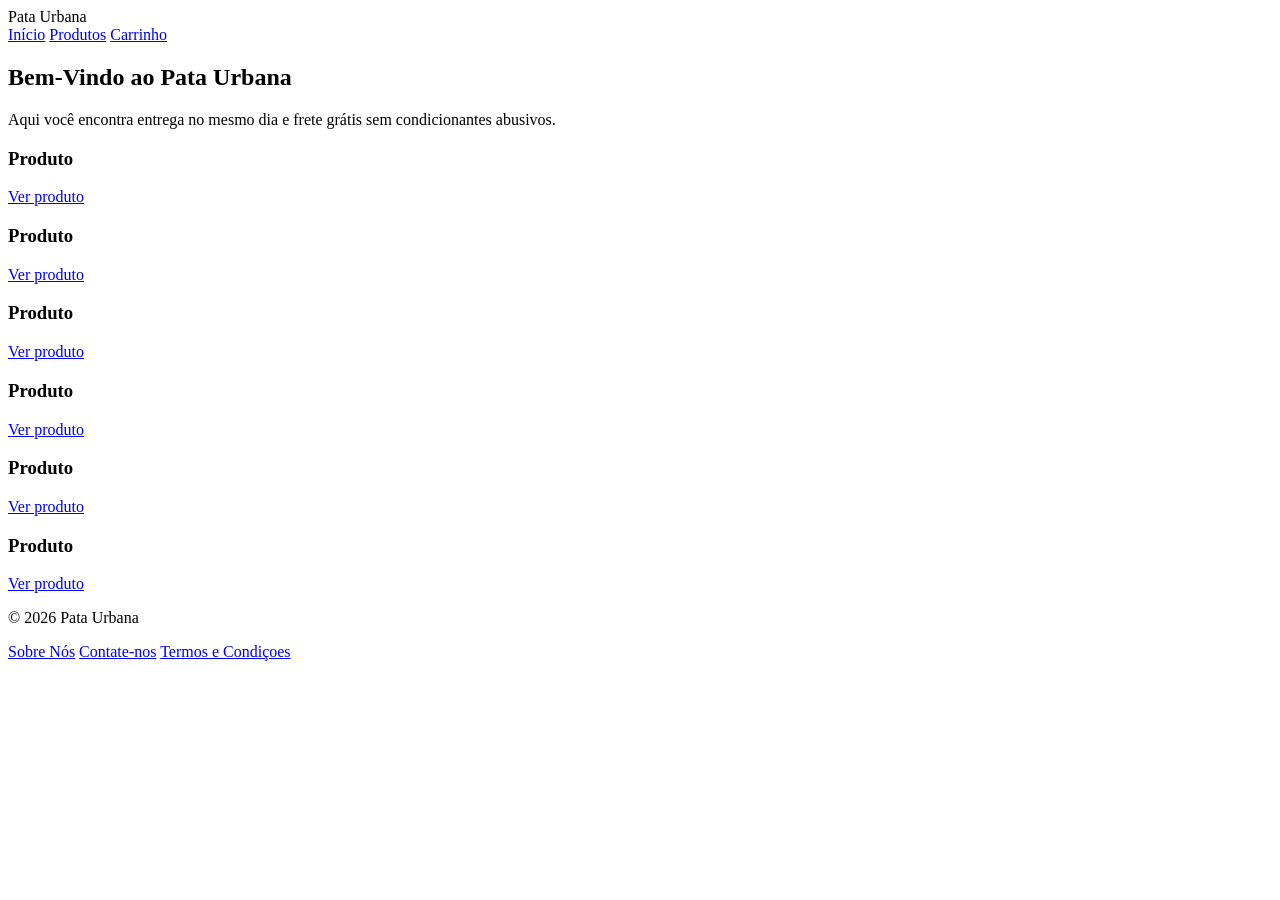
==== Front-end/index.html @ 98ac0cd7 "Meu primeiro commit" ====
<!DOCTYPE html>
<html lang="en">
<head>
    <meta charset="UTF-8">
    <meta name="viewport" content="width=device-width, initial-scale=1.0">
    <title>Pata Urbana</title>
    <link rel="stylesheet" href="style.css">   
</head>
<body>
    <header class="navbar">
        <div class="logo"> Pata Urbana </div>
        <nav class="nav-links"> 
            <a href="index.html" class="active">Início</a> 
            <a href="produtos.html">Produtos</a>
            <a href="carrinho.html">Carrinho</a> 
        </nav>    

    </header>
    <main class="container">
        <section class="welcome-card"> 
            <h1> Bem-Vindo ao Pata Urbana </h1> 
            <p>Aqui você encontra entrega no mesmo dia e frete grátis sem condicionantes abusivos. </p>
        </section>
        
        <div class="dashboard-grid">
            <div class="Ração">
                <h3>Produto</h3>
                <a href="racao.html">Ver produto</a> 
            </div>

            <div class="Areia para Gatos">
                <h3>Produto</h3>
                <a href="areia.html">Ver produto</a> 
            </div>

            <div class="alpiste">
                <h3>Produto</h3>
                <a href="alpiste.html">Ver produto</a> 
            </div>

            <div class="puleiro">
                <h3>Produto</h3>
                <a href="puleiro.html">Ver produto</a> 
            </div>

            <div class="bolinha">
                <h3>Produto</h3>
                <a href="bolinha.html">Ver produto</a> 
            </div>

            <div class="casinha">
                <h3>Produto</h3>
                <a href="casinha.html">Ver produto</a> 
            </div>
        </div>
    </main>
    
    <footer class="footer"> 
        <p>&copy; 2026 Pata Urbana</p>
        
        <nav class="footer-links">
        <a href="sobre.html">Sobre Nós</a>
        <a href="contato.html">Contate-nos</a>
        <a href="Termos.html">Termos e Condiçoes</a>
        </nav>
    </footer>    
</body>
</html>
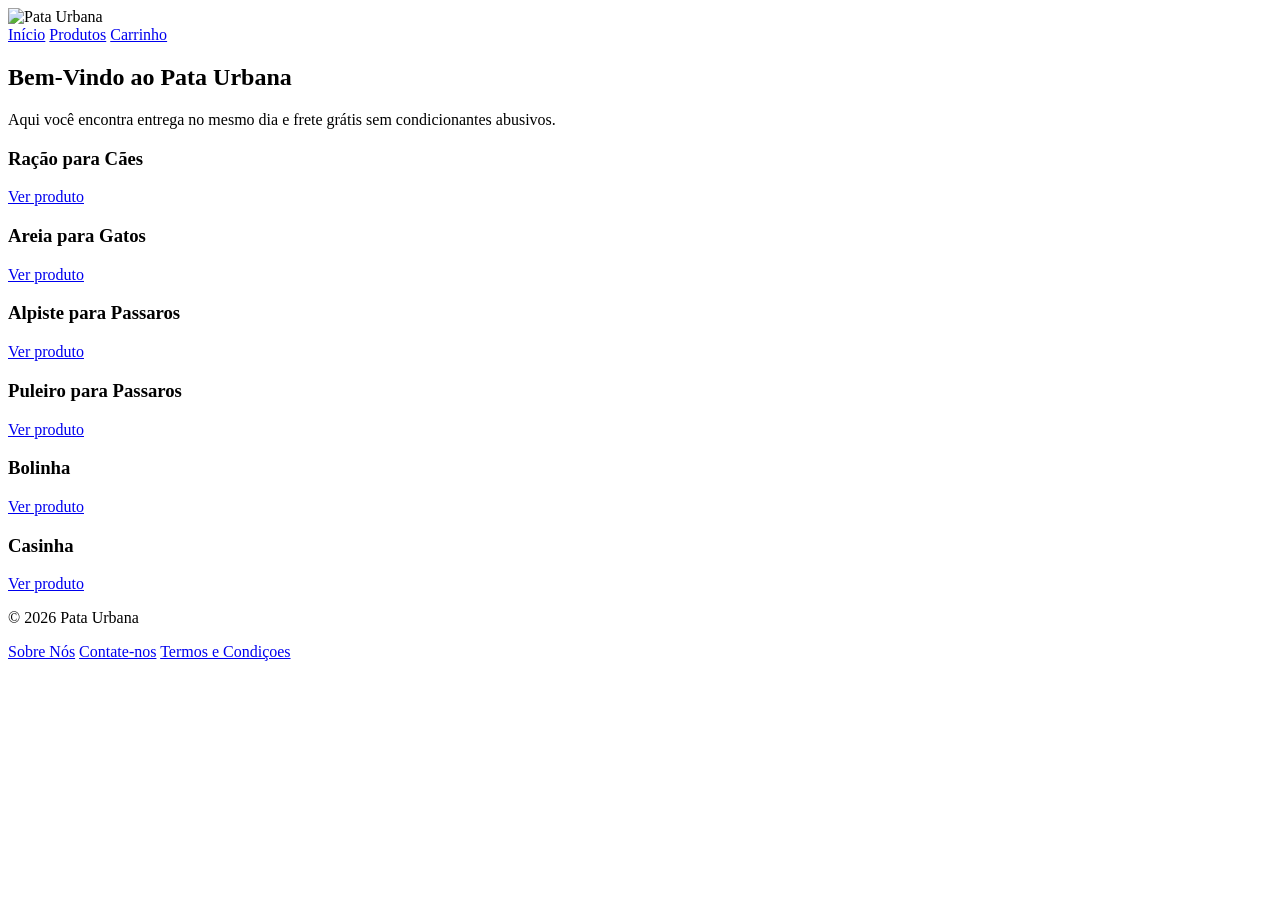
==== commit 006ebc5c: "first version" ====
--- a/Front-end/index.html
+++ b/Front-end/index.html
@@ -8,7 +8,9 @@
 </head>
 <body>
     <header class="navbar">
-        <div class="logo"> Pata Urbana </div>
+        <div class="logo"> 
+            <img src="logo.png" alt="Pata Urbana">
+        </div>    
         <nav class="nav-links"> 
             <a href="index.html" class="active">Início</a> 
             <a href="produtos.html">Produtos</a>
@@ -23,33 +25,33 @@
         </section>
         
         <div class="dashboard-grid">
-            <div class="Ração">
-                <h3>Produto</h3>
+            <div> 
+                <h3>Ração para Cães</h3>
                 <a href="racao.html">Ver produto</a> 
             </div>
 
-            <div class="Areia para Gatos">
-                <h3>Produto</h3>
+            <div>
+                <h3>Areia para Gatos </h3>
                 <a href="areia.html">Ver produto</a> 
             </div>
 
-            <div class="alpiste">
-                <h3>Produto</h3>
+            <div>
+                <h3>Alpiste para Passaros</h3>
                 <a href="alpiste.html">Ver produto</a> 
             </div>
 
-            <div class="puleiro">
-                <h3>Produto</h3>
+            <div>
+                <h3>Puleiro para Passaros</h3>
                 <a href="puleiro.html">Ver produto</a> 
             </div>
 
-            <div class="bolinha">
-                <h3>Produto</h3>
+            <div>
+                <h3>Bolinha</h3>
                 <a href="bolinha.html">Ver produto</a> 
             </div>
 
-            <div class="casinha">
-                <h3>Produto</h3>
+            <div>
+                <h3>Casinha</h3>
                 <a href="casinha.html">Ver produto</a> 
             </div>
         </div>
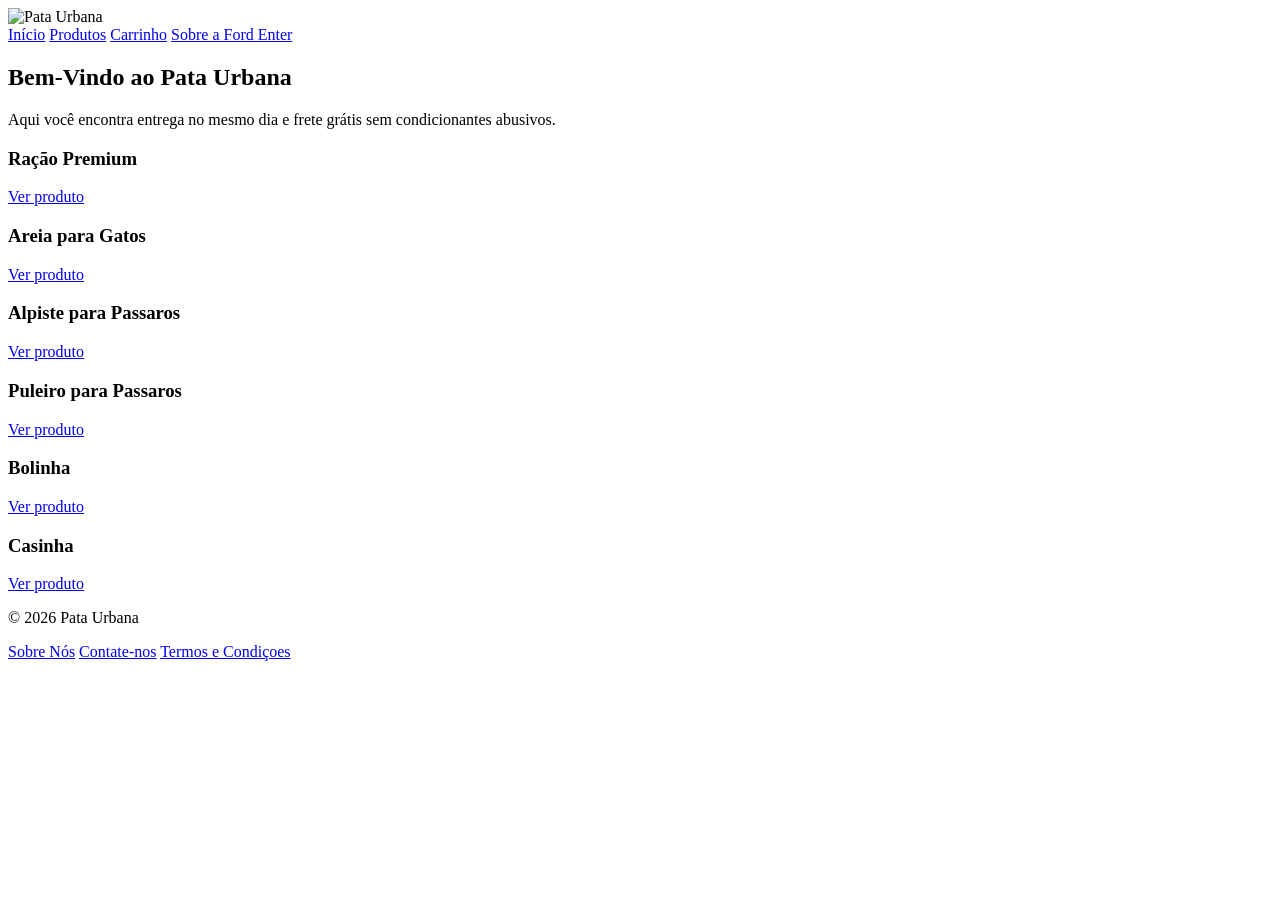
==== commit d2f8b99c: "Adiciona paginas de produtos e spbre a Ford" ====
--- a/Front-end/index.html
+++ b/Front-end/index.html
@@ -9,12 +9,13 @@
 <body>
     <header class="navbar">
         <div class="logo"> 
-            <img src="logo.png" alt="Pata Urbana">
+            <img src="img/logo.png" alt="Pata Urbana">
         </div>    
         <nav class="nav-links"> 
             <a href="index.html" class="active">Início</a> 
             <a href="produtos.html">Produtos</a>
             <a href="carrinho.html">Carrinho</a> 
+            <a href="sobre_ford.html"> Sobre a Ford Enter</a>
         </nav>    
 
     </header>
@@ -26,7 +27,7 @@
         
         <div class="dashboard-grid">
             <div> 
-                <h3>Ração para Cães</h3>
+                <h3>Ração Premium</h3>
                 <a href="racao.html">Ver produto</a> 
             </div>
 
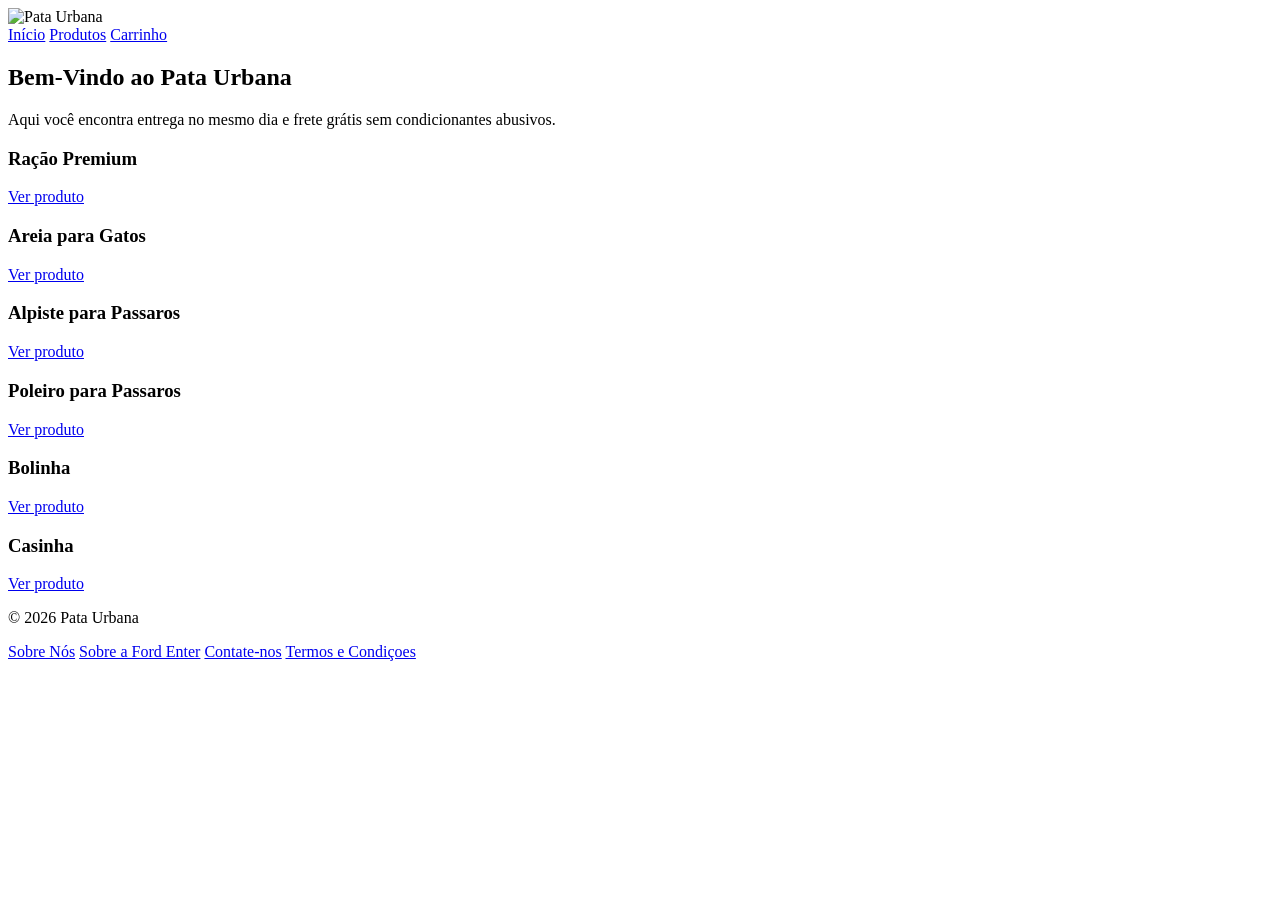
==== commit 422bc1f7: "Atualiza paginas e adiciona contato" ====
--- a/Front-end/index.html
+++ b/Front-end/index.html
@@ -15,7 +15,6 @@
             <a href="index.html" class="active">Início</a> 
             <a href="produtos.html">Produtos</a>
             <a href="carrinho.html">Carrinho</a> 
-            <a href="sobre_ford.html"> Sobre a Ford Enter</a>
         </nav>    
 
     </header>
@@ -42,8 +41,8 @@
             </div>
 
             <div>
-                <h3>Puleiro para Passaros</h3>
-                <a href="puleiro.html">Ver produto</a> 
+                <h3>Poleiro para Passaros</h3>
+                <a href="poleiro.html">Ver produto</a> 
             </div>
 
             <div>
@@ -63,6 +62,7 @@
         
         <nav class="footer-links">
         <a href="sobre.html">Sobre Nós</a>
+        <a href="sobre_ford.html"> Sobre a Ford Enter</a>
         <a href="contato.html">Contate-nos</a>
         <a href="Termos.html">Termos e Condiçoes</a>
         </nav>
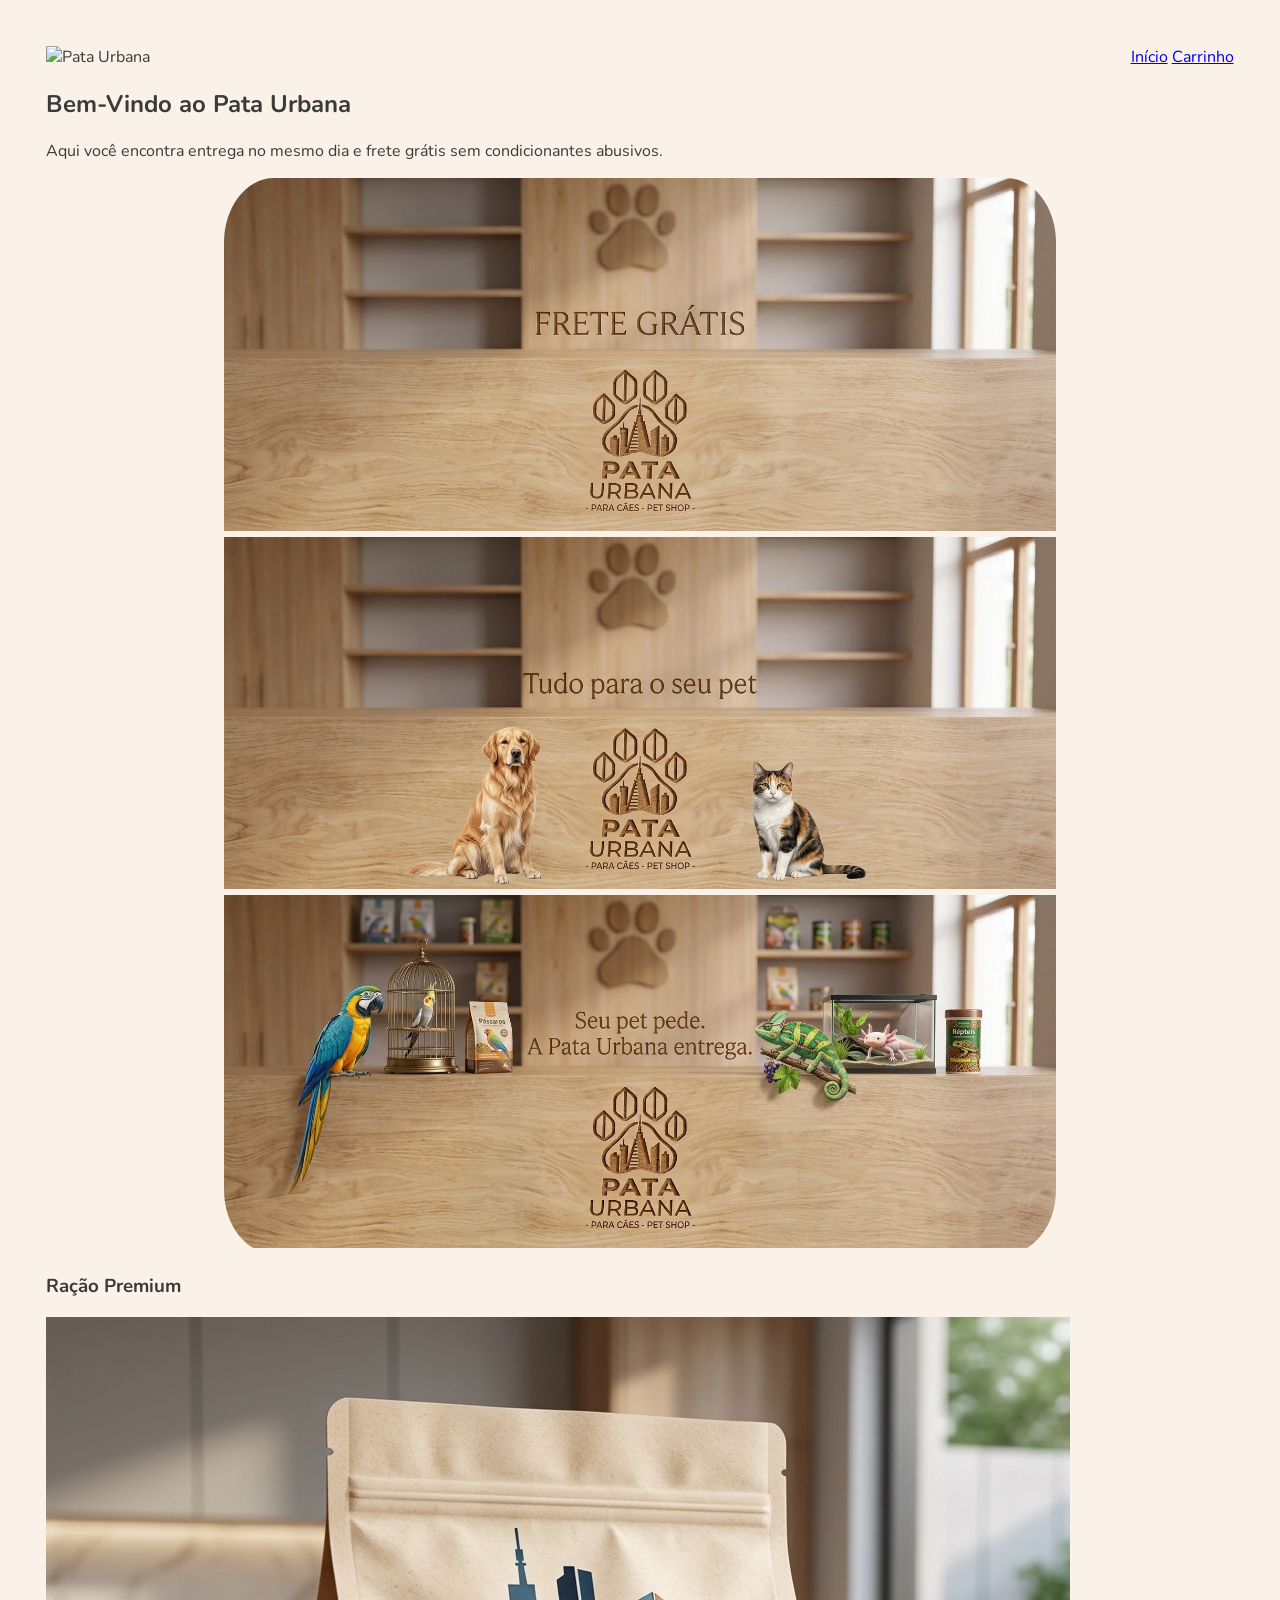
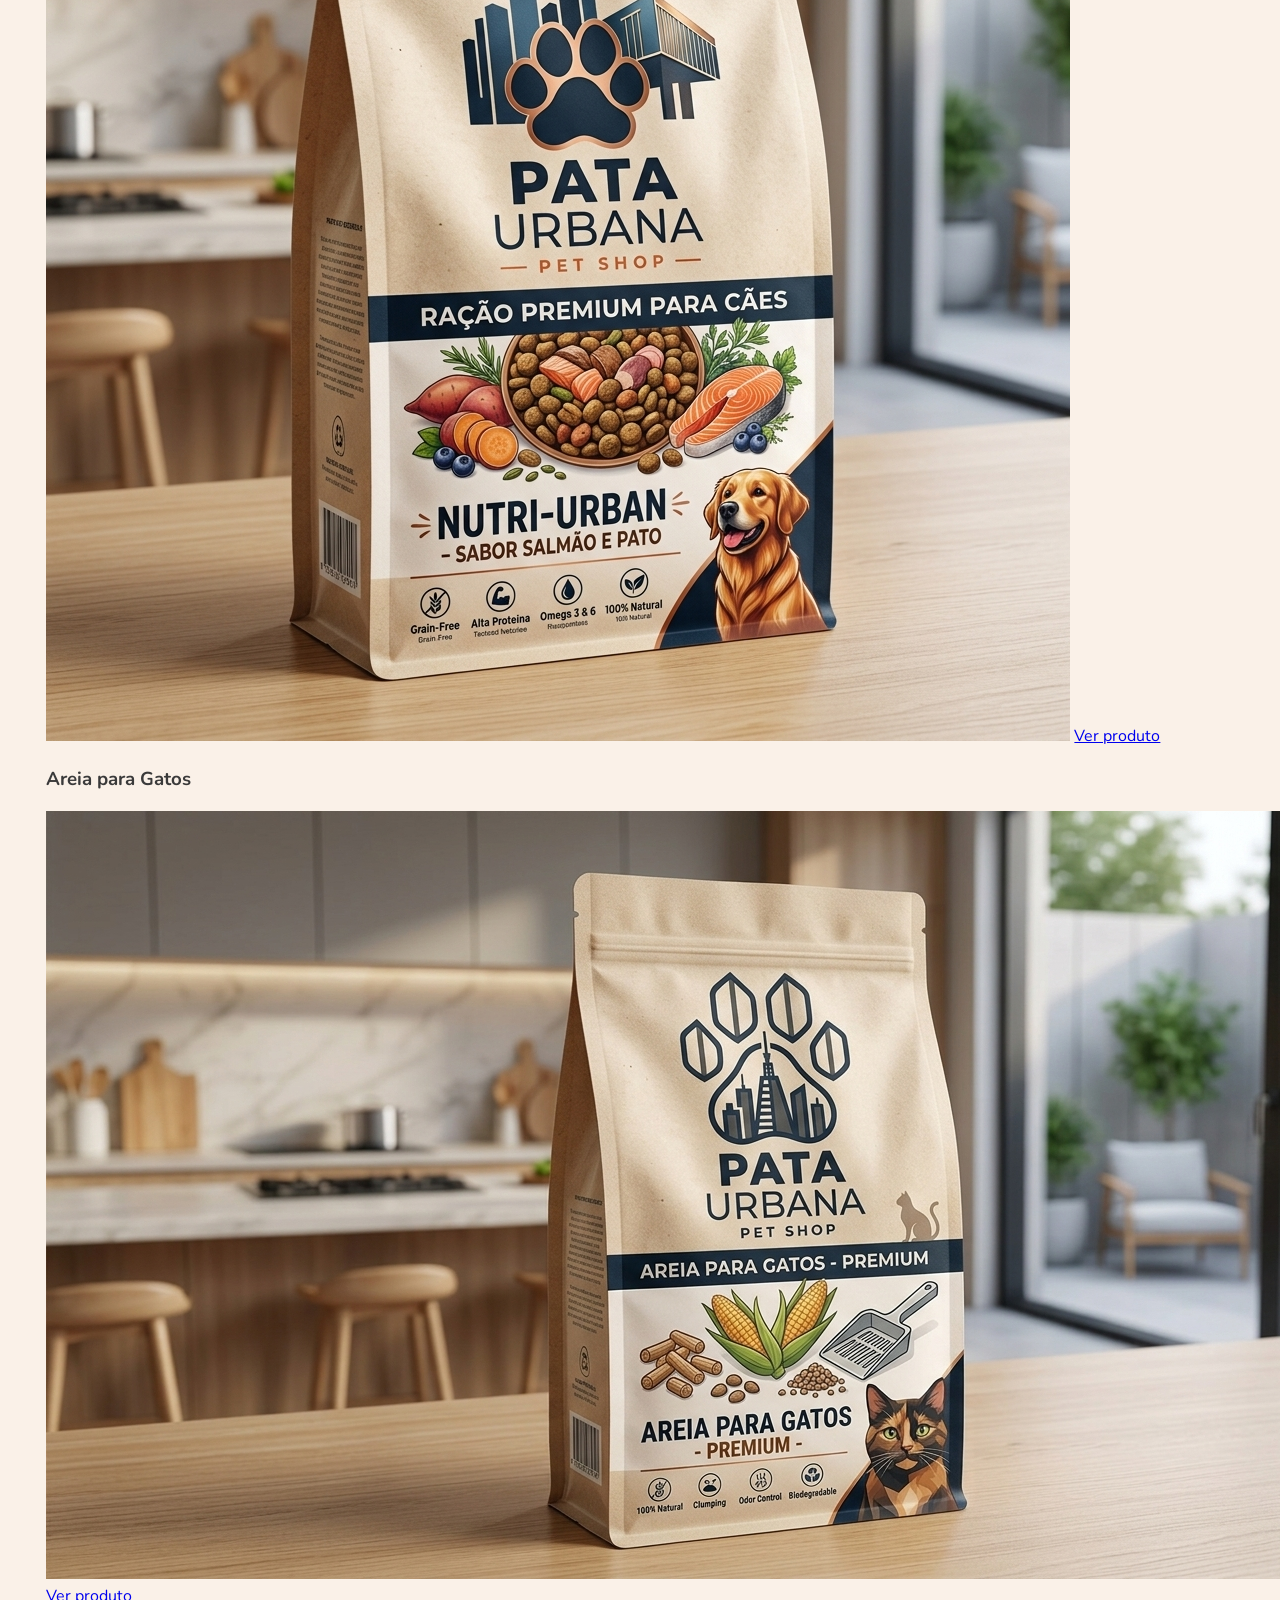
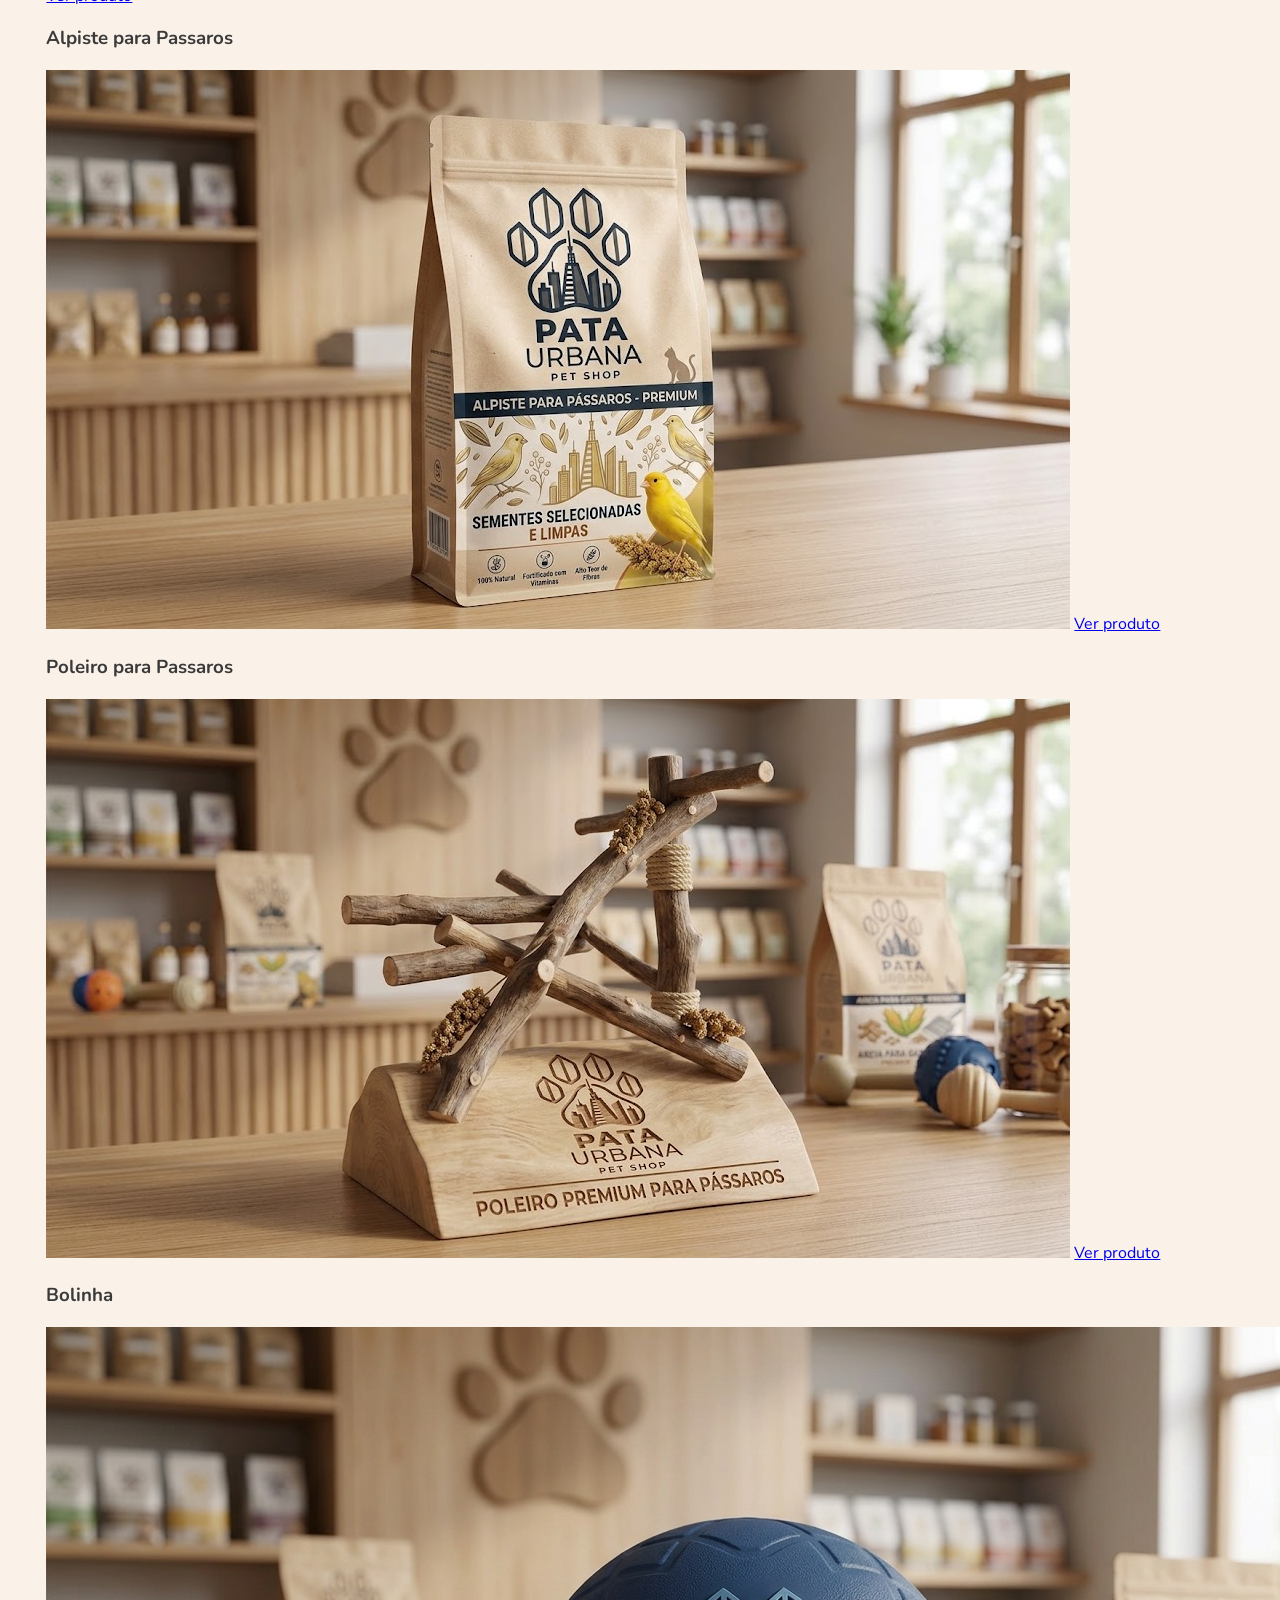
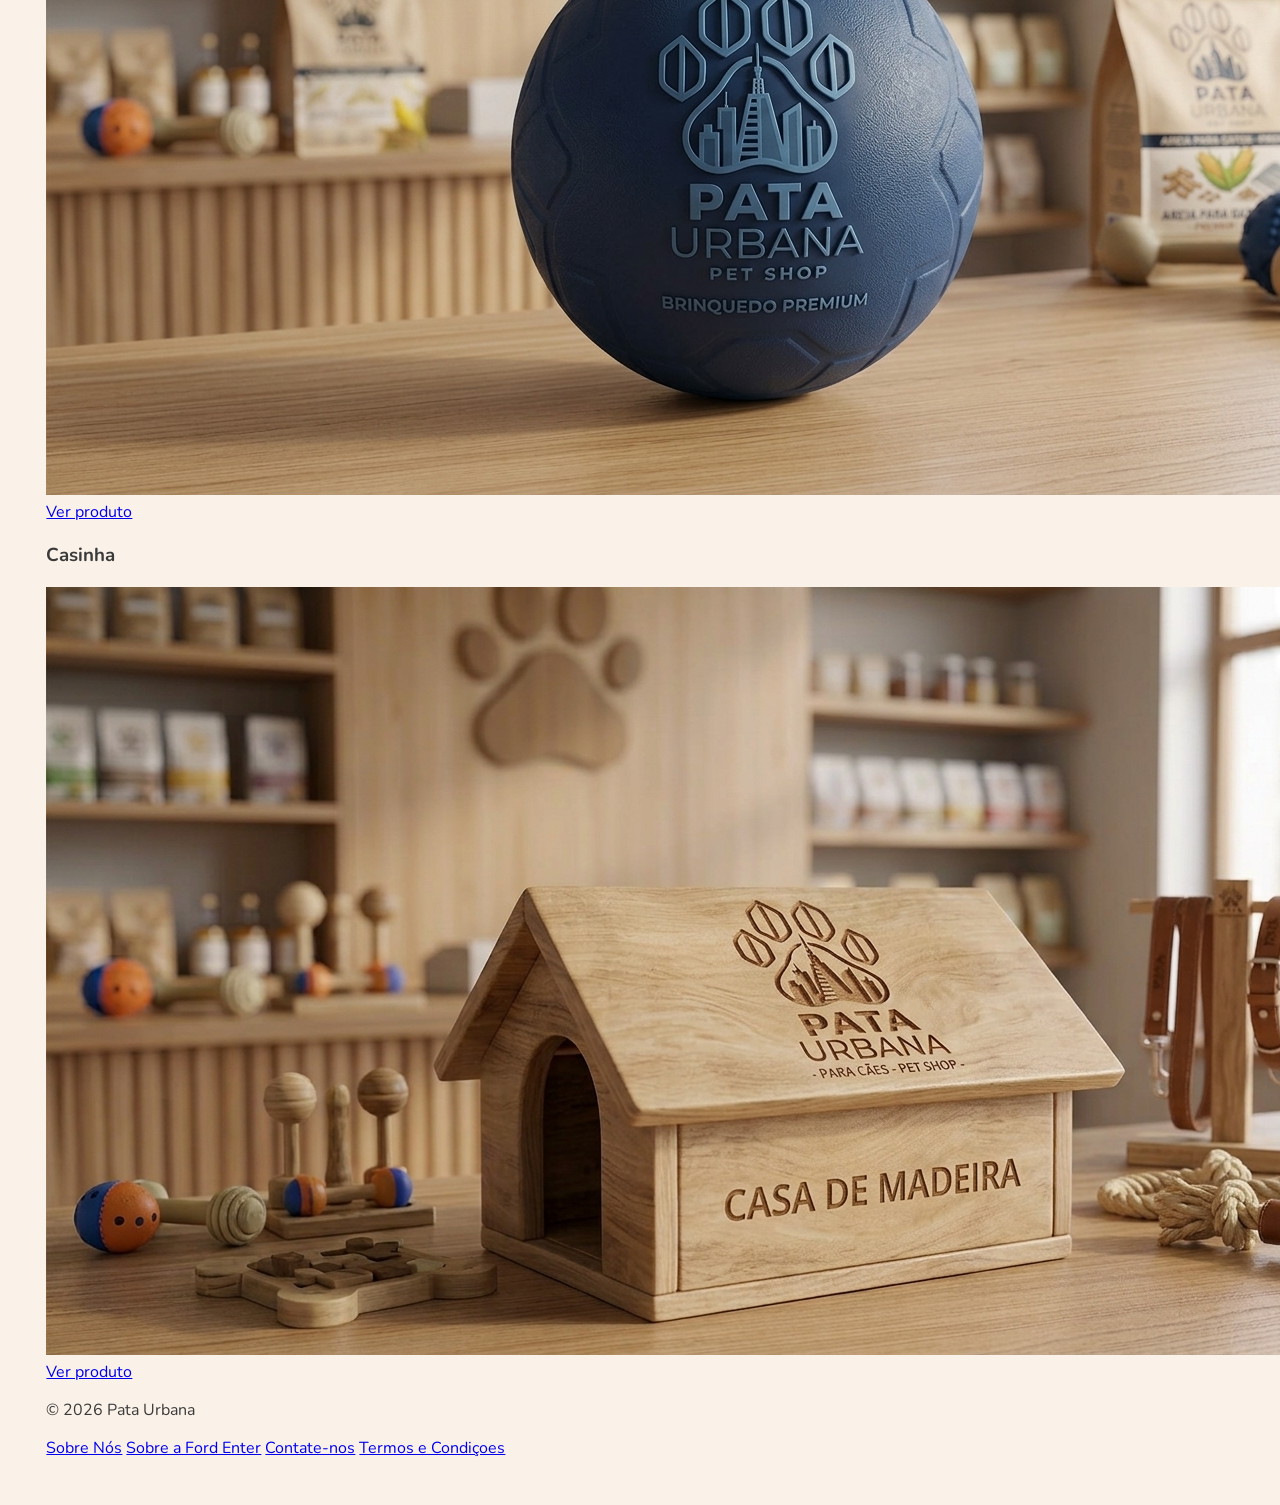
==== commit fd499025: "Inicia estilização do lay" ====
--- a/Front-end/index.html
+++ b/Front-end/index.html
@@ -13,7 +13,6 @@
         </div>    
         <nav class="nav-links"> 
             <a href="index.html" class="active">Início</a> 
-            <a href="produtos.html">Produtos</a>
             <a href="carrinho.html">Carrinho</a> 
         </nav>    
 
@@ -23,36 +22,49 @@
             <h1> Bem-Vindo ao Pata Urbana </h1> 
             <p>Aqui você encontra entrega no mesmo dia e frete grátis sem condicionantes abusivos. </p>
         </section>
+
+        <section class="banner-carrossel">
+            <img src="img/fretegratis.jpeg">
+            <img src="img/banner2.jpeg">
+            <img src="img/banner3.jpeg">
+        </section>
         
         <div class="dashboard-grid">
-            <div> 
+                
+            <div class="product-card">
                 <h3>Ração Premium</h3>
+                <img src="img/racao.jpg">
                 <a href="racao.html">Ver produto</a> 
             </div>
 
-            <div>
+            <div class="product-card">
                 <h3>Areia para Gatos </h3>
+                <img src="img/areia.jpg">
                 <a href="areia.html">Ver produto</a> 
             </div>
 
-            <div>
+            <div class="product-card">
                 <h3>Alpiste para Passaros</h3>
+                <img src="img/alpiste.jpg">
                 <a href="alpiste.html">Ver produto</a> 
             </div>
 
-            <div>
+            <div class="product-card">
                 <h3>Poleiro para Passaros</h3>
+                <img src="img/poleiro.jpg">
                 <a href="poleiro.html">Ver produto</a> 
             </div>
 
-            <div>
+            <div class="product-card">
                 <h3>Bolinha</h3>
+                <img src="img/bolinha.jpg">
                 <a href="bolinha.html">Ver produto</a> 
             </div>
 
-            <div>
+            <div class="product-card">
                 <h3>Casinha</h3>
-                <a href="casinha.html">Ver produto</a> 
+                <img src="img/casinha.jpg">
+                <a href="casinha.html">Ver produto</a>   
             </div>
         </div>
     </main>
--- a/Front-end/style.css
+++ b/Front-end/style.css
@@ -0,0 +1,35 @@
+@import url('https://fonts.googleapis.com/css2?family=Nunito:ital,wght@0,200..1000;1,200..1000&display=swap');
+
+body {
+    font-family: "Nunito", sans-serif;
+    background-color: #FAF1E8;
+    color: #3A3A3A;
+    padding: 3%;
+}
+
+.banner-carrossel{
+    width: 70%;
+    margin: auto;
+    border-radius: 6%;
+    overflow: auto;
+}
+.banner-carrossel img{
+    width: 100%;
+
+}
+.banner-slide {
+    display: none;
+}
+.banner-slide:first-child {
+    display: block;
+
+}
+
+.navbar {
+    display: flex;
+    justify-content:space-between;
+
+}
+.logo img {
+    width: 17%;
+}
